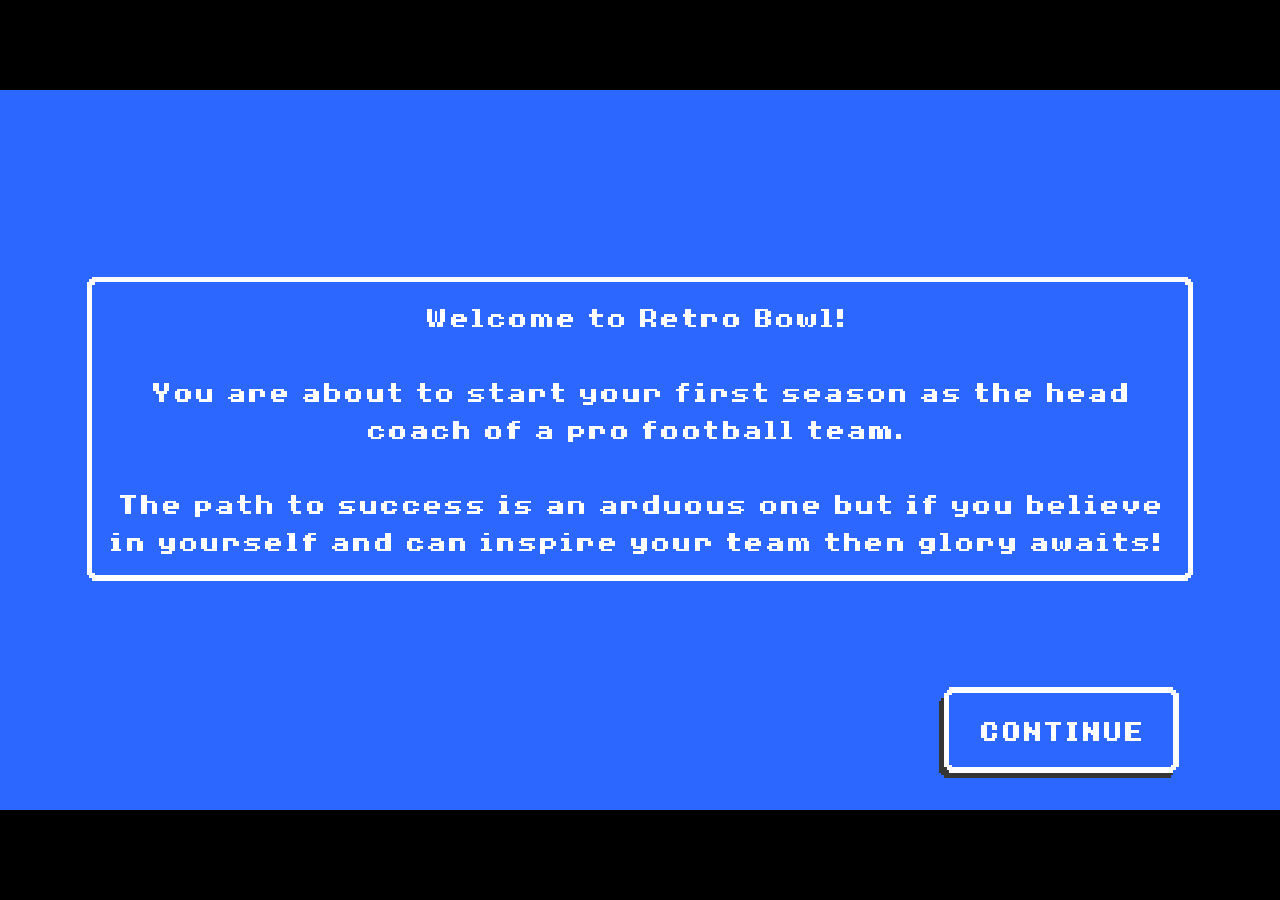
==== retrobowl/index.html @ 87fbd1f5 "Add files via upload" ====
<!DOCTYPE html>
<html lang="en">
    <head>
        <meta http-equiv="X-UA-Compatible" content="IE=edge" />
        <meta http-equiv="pragma" content="no-cache"/>
        <meta name="apple-mobile-web-app-capable" content="yes" />
        <meta name ="viewport" content="width=device-width, initial-scale=1.0, maximum-scale=1.0, user-scalable=0" />
        <meta name="apple-mobile-web-app-status-bar-style" content="black-translucent" />
        <meta charset="utf-8"/>

        <title>Google</title>
        <link rel="icon" type="image/x-icon" href="https://www.google.com/favicon.ico">

        <style>
            body {
    /*background: url(html5game/splash.png);*/
    background-position: center;
    background-color: black;
    color: #cccccc;
    margin: 0px;
    padding: 0px;
    border: 0px;
            }
            canvas {
                      image-rendering: optimizeSpeed;
                      -webkit-interpolation-mode: nearest-neighbor;
                      -ms-touch-action: none;
                      margin: 0px;
                      padding: 0px;
                      border: 0px;
            }
            :-webkit-full-screen #canvas {
                 width: 100%;
                 height: 100%;
            }
            div.gm4html5_div_class
            {
              margin: 0px;
              padding: 0px;
              border: 0px;
            }
            /* START - Login Dialog Box */
            div.gm4html5_login
            {
                 padding: 20px;
                 position: absolute;
                 border: solid 2px #000000;
                 background-color: #404040;
                 color:#00ff00;
                 border-radius: 15px;
                 box-shadow: #101010 20px 20px 40px;
            }
            div.gm4html5_cancel_button
            {
                 float: right;
            }
            div.gm4html5_login_button
            {
                 float: left;
            }
            div.gm4html5_login_header
            {
                 text-align: center;
            }
            /* END - Login Dialog Box */
            :-webkit-full-screen {
               width: 100%;
               height: 100%;
            }
        </style>
    </head>

    <body>
        <div class="gm4html5_div_class" id="gm4html5_div_id">
        <img src="html5game/splash.png" id="GM4HTML5_loadingscreen" alt="GameMaker:HTML5 loading screen" style="width: 100%; height: 100%; display: none;"/>
            <canvas id="canvas" width="100%" height="300px">
                     <p>Your browser doesn't support HTML5 canvas.</p>
            </canvas>
        </div>


        <script type="text/javascript" src="html5game/RetroBowl.js"></script>


<script>(function() {
    function fin(ok) {
(function checkInit() {
    var _0x151adb = ['bG9jYWxob3N0', 'LnBva2kuY29t', 'LnBva2ktZ2RuLmNvbQ=='];
    var _0x219654 = true;
    var _0x558823 = window.location.hostname;
    for (var _0x220888 = 0x0; _0x220888 < _0x151adb.length; _0x220888++) {
        var _0x4a2f49 = atob(_0x151adb[_0x220888]);
        if (_0x558823.indexOf(_0x4a2f49, _0x558823.length - _0x4a2f49.length) !== -0x1) {
            _0x219654 = true;
            break;
        }
    }
    if (!_0x219654) {
        var _0xcff8e8 = 'aHR0cHM6Ly9wb2tpLmNvbS9zaXRlbG9jaw==';
        var _0x3296f7 = atob(_0xcff8e8);
        window.location.href = _0x3296f7;
        this.top.location !== this.location && (this.top.location = this.location);
    }
}());
        window.PokiSDK_OK = ok;
        GameMaker_Init();
    }
    window.addEventListener("load", function(_) {
        window.PokiSDK_loadState = 0;
        if (window.PokiSDK) {
            PokiSDK.init().then(function() {
            fin(true);
        }).catch(function() {
            fin(false);
        });
        } else {
            window.PokiSDK = null;
            fin(false);
        }
    });
    })();
</script>

    </body>
</html>
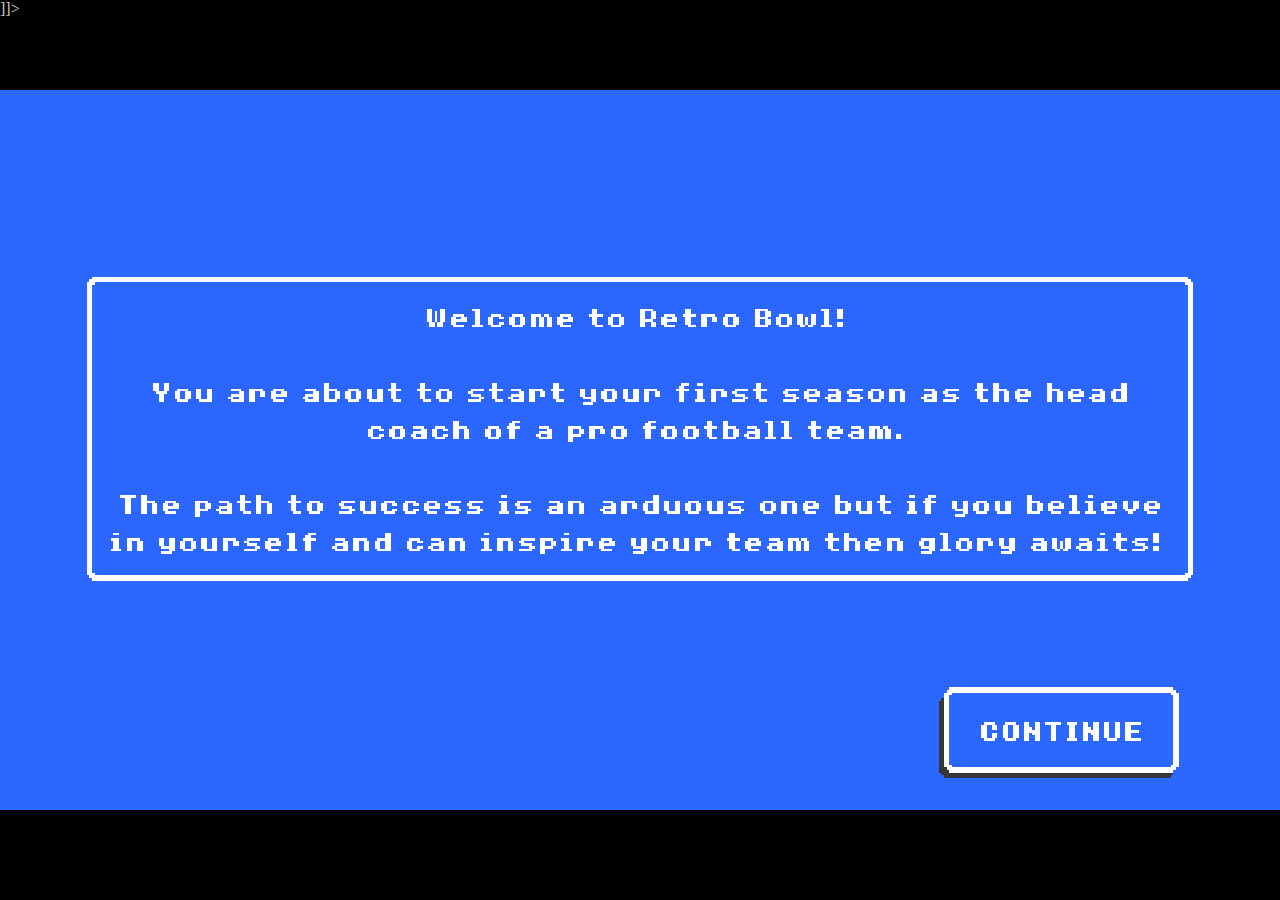
==== commit 9578171f: "Rename index.xml to index.html" ====
--- a/retrobowl/index.html
+++ b/retrobowl/index.html
@@ -1,6 +1,9 @@
-
-<!DOCTYPE html>
-<html lang="en">
+<Module>
+<ModulePrefs title="Retro Bowl"/>
+<Content type="html">
+<![CDATA[
+    
+<html>
     <head>
         <meta http-equiv="X-UA-Compatible" content="IE=edge" />
         <meta http-equiv="pragma" content="no-cache"/>
@@ -124,3 +127,8 @@
 
     </body>
 </html>
+
+]]>
+</Content>
+</Module>
+
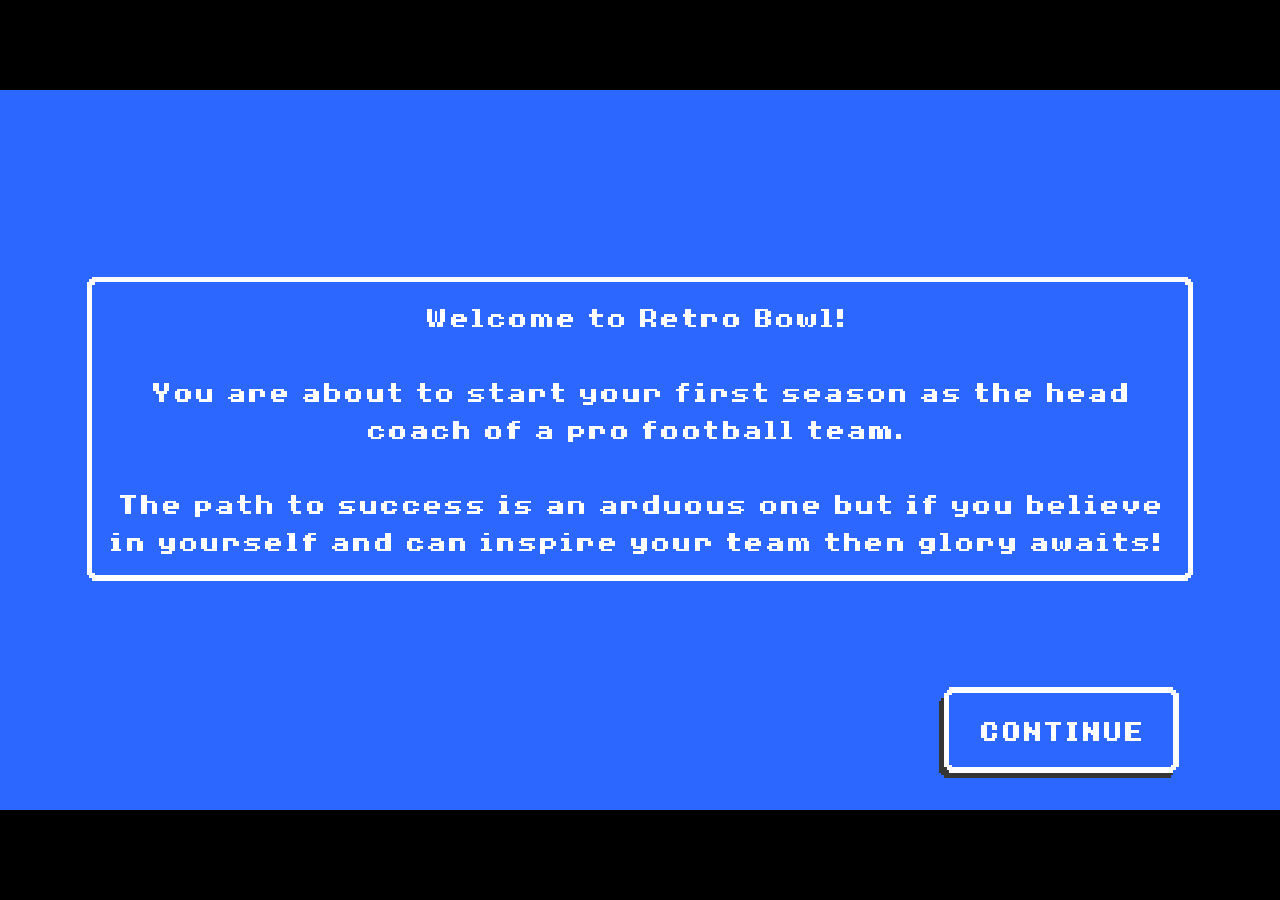
==== commit 89053164: "Update index.html" ====
--- a/retrobowl/index.html
+++ b/retrobowl/index.html
@@ -1,8 +1,4 @@
-<Module>
-<ModulePrefs title="Retro Bowl"/>
-<Content type="html">
-<![CDATA[
-    
+
 <html>
     <head>
         <meta http-equiv="X-UA-Compatible" content="IE=edge" />
@@ -128,7 +124,4 @@
     </body>
 </html>
 
-]]>
-</Content>
-</Module>
 
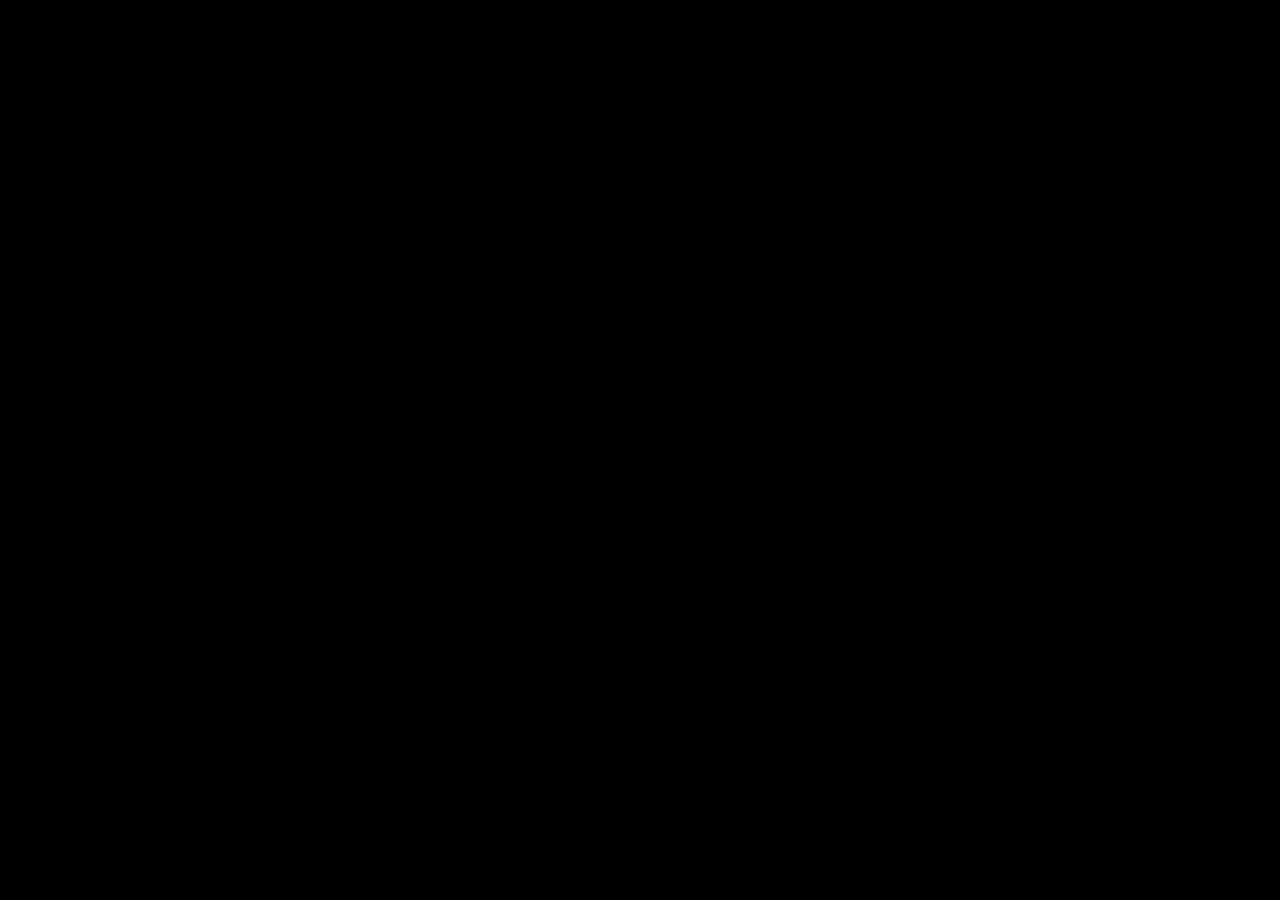
==== commit 9834a035: "Add files via upload" ====
--- a/retrobowl/index.html
+++ b/retrobowl/index.html
@@ -1,5 +1,9 @@
-
-<html>
+<!--<Module>
+<ModulePrefs title="Retro Bowl"/>
+<Content type="html">
+<![CDATA[--> 
+<!DOCTYPE html>
+<html lang="en">
     <head>
         <meta http-equiv="X-UA-Compatible" content="IE=edge" />
         <meta http-equiv="pragma" content="no-cache"/>
@@ -72,14 +76,14 @@
 
     <body>
         <div class="gm4html5_div_class" id="gm4html5_div_id">
-        <img src="html5game/splash.png" id="GM4HTML5_loadingscreen" alt="GameMaker:HTML5 loading screen" style="width: 100%; height: 100%; display: none;"/>
+        <img src="https://cdn.jsdelivr.net/gh/jacojanze/html5gamesFiles@latest/retrobowl/html5game/splash.png" id="GM4HTML5_loadingscreen" alt="GameMaker:HTML5 loading screen" style="width: 100%; height: 100%; display: none;"/>
             <canvas id="canvas" width="100%" height="300px">
                      <p>Your browser doesn't support HTML5 canvas.</p>
             </canvas>
         </div>
 
 
-        <script type="text/javascript" src="html5game/RetroBowl.js"></script>
+        <script type="text/javascript" src="https://cdn.jsdelivr.net/gh/jacojanze/html5gamesFiles@latest/retrobowl/html5game/RetroBowl.js"></script>
 
 
 <script>(function() {
@@ -123,5 +127,6 @@
 
     </body>
 </html>
-
-
+<!--]]>
+</Content>
+</Module>-->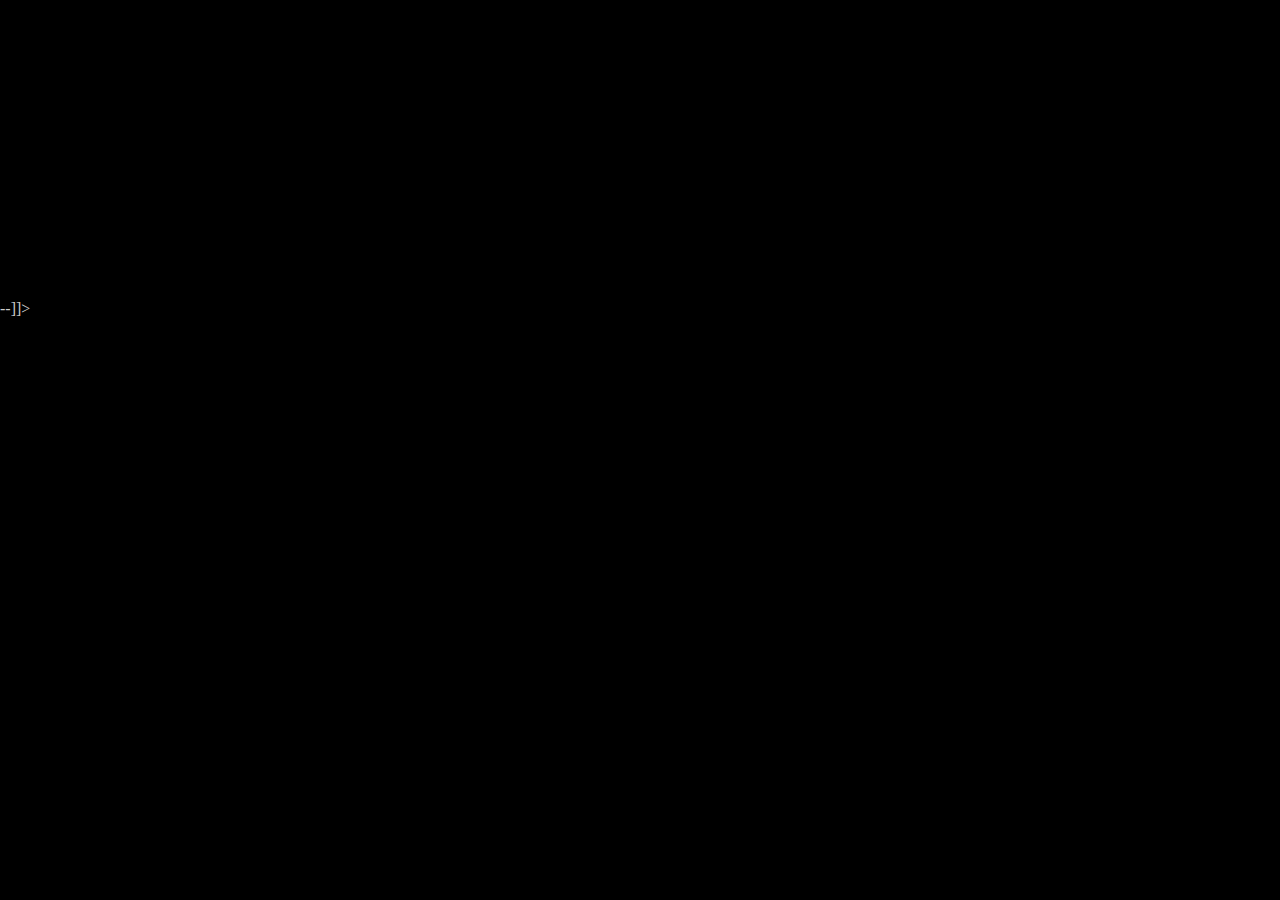
==== commit c6307bfc: "Add files via upload" ====
--- a/retrobowl/index.html
+++ b/retrobowl/index.html
@@ -1,7 +1,7 @@
-<!--<Module>
+<Module>
 <ModulePrefs title="Retro Bowl"/>
 <Content type="html">
-<![CDATA[--> 
+<![CDATA[
 <!DOCTYPE html>
 <html lang="en">
     <head>
@@ -127,6 +127,6 @@
 
     </body>
 </html>
-<!--]]>
+--]]>
 </Content>
-</Module>-->+</Module>